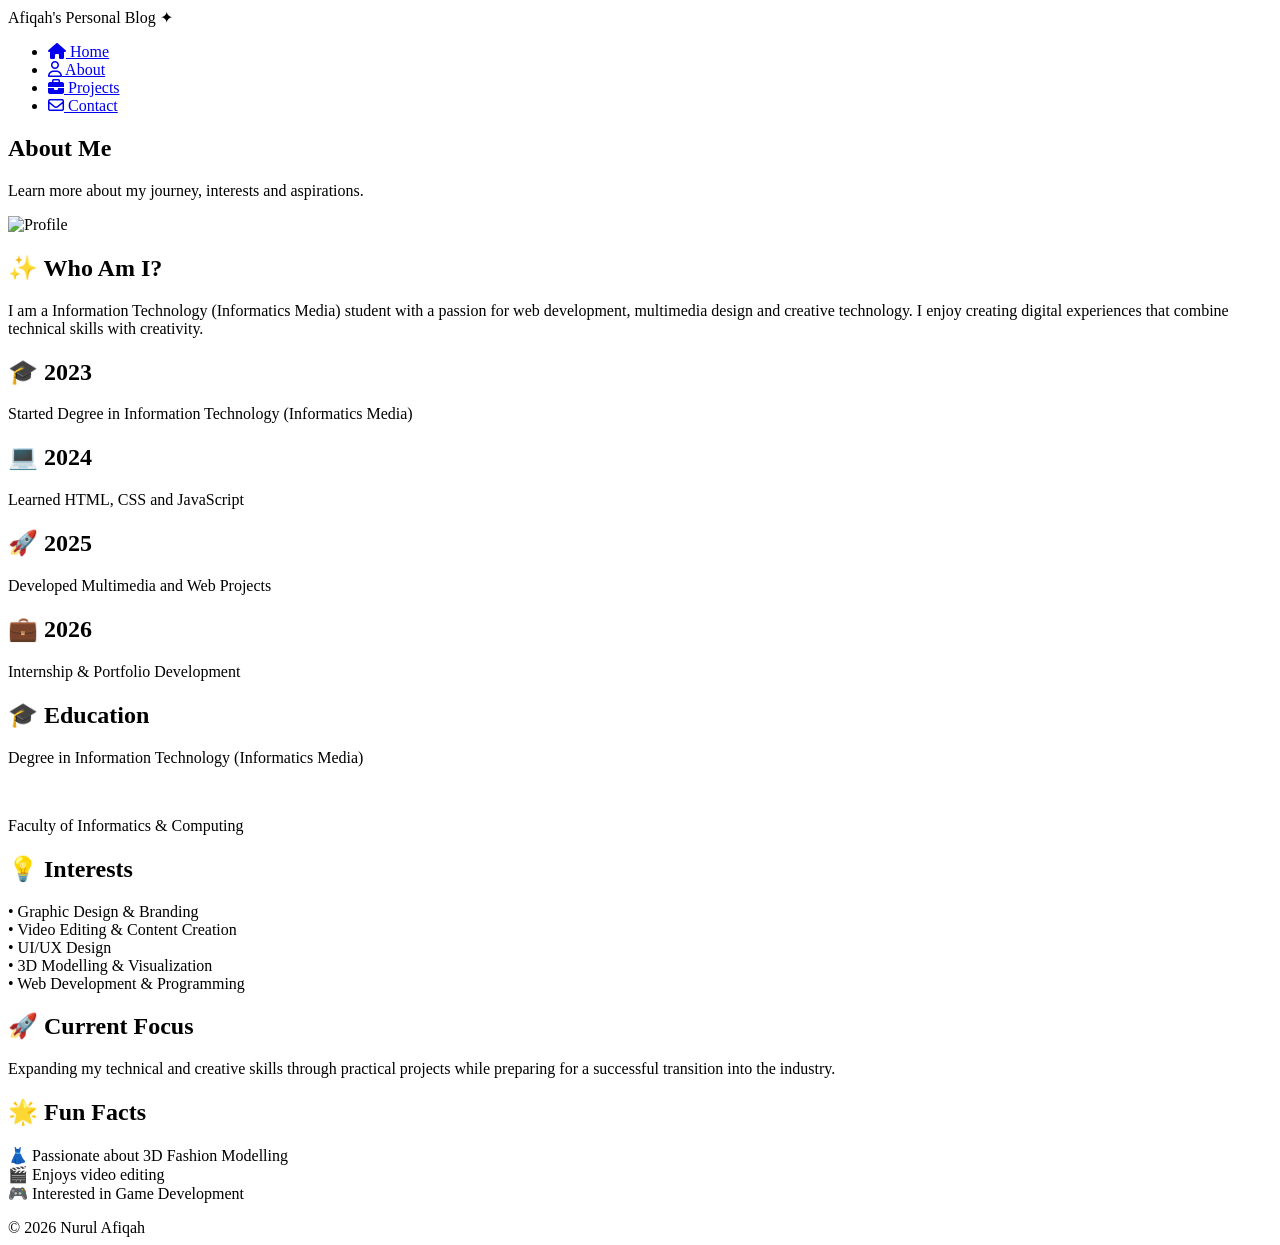
==== about.html @ 3fa1dcd2 "Initial portfolio website setup" ====
<!DOCTYPE html>
<html lang="en">

<head>
    <meta charset="UTF-8">
    <meta name="viewport" content="width=device-width, initial-scale=1.0">
    <title>About Me | Afiqah Portfolio</title>

    <link rel="stylesheet" href="css/style.css">

    <link rel="stylesheet"
    href="https://cdnjs.cloudflare.com/ajax/libs/font-awesome/6.5.1/css/all.min.css">
</head>

<body>

    <!-- NAVIGATION -->

    <nav>

        <div class="logo">
            Afiqah's Personal Blog ✦
        </div>

        <ul>

            <li>
                <a href="index.html">
                    <i class="fa-solid fa-house"></i>
                    Home
                </a>
            </li>

            <li>
                <a href="about.html">
                    <i class="fa-regular fa-user"></i>
                    About
                </a>
            </li>

            <li>
                <a href="blog.html">
                    <i class="fa-solid fa-briefcase"></i>
                    Projects
                </a>
            </li>

            <li>
                <a href="contact.html">
                    <i class="fa-regular fa-envelope"></i>
                    Contact
                </a>
            </li>

        </ul>

    </nav>

    <!-- ABOUT TITLE -->

    <section class="about-banner fade-section">

        <h1>About Me</h1>

        <p>
            Learn more about my journey,
            interests and aspirations.
        </p>

    </section>

    <!-- PROFILE PHOTO -->

    <section class="about-photo fade-section">

        <img src="images/profile.jpeg" alt="Profile">

    </section>

    <!-- INTRO -->

  <section class="about-intro fade-section">

    <div class="about-intro-card fade">

        <h2>✨ Who Am I?</h2>

        <p>
            I am a Information Technology (Informatics Media) student with a passion for
            web development, multimedia design and creative technology.
            I enjoy creating digital experiences that combine technical
            skills with creativity.
        </p>

    </div>

</section>

    <!-- TIMELINE -->

    <section class="timeline fade-section">

        <div class="timeline-card fade">

            <h2>🎓 2023</h2>

            <p>
                Started Degree in Information Technology (Informatics Media)
            </p>

        </div>

        <div class="timeline-card fade">

            <h2>💻 2024</h2>

            <p>
                Learned HTML, CSS and JavaScript
            </p>

        </div>

        <div class="timeline-card fade">

            <h2>🚀 2025</h2>

            <p>
                Developed Multimedia and Web Projects
            </p>

        </div>

        <div class="timeline-card fade">

            <h2>💼 2026</h2>

            <p>
                Internship & Portfolio Development
            </p>

        </div>

    </section>

    <!-- INFORMATION CARDS -->

    <section class="grid fade-section">

        <div class="card fade">

            <h2>🎓 Education</h2>

            <p>
                Degree in Information Technology (Informatics Media)
            </p>

            <br>

            <p>
                Faculty of Informatics & Computing
            </p>

        </div>

        <div class="card fade">

            <h2>💡 Interests</h2>

            <p>
                • Graphic Design & Branding<br>
                • Video Editing & Content Creation<br>
                • UI/UX Design<br>
                • 3D Modelling & Visualization<br>
                • Web Development & Programming

        </div>

        <div class="card fade">

            <h2>🚀 Current Focus</h2>

            <p>
               Expanding my technical and creative skills 
               through practical projects while preparing for 
               a successful transition into the industry.
            </p>

        </div>

        <div class="card fade">

            <h2>🌟 Fun Facts</h2>

            <p>
                👗 Passionate about 3D Fashion Modelling<br>
                🎬 Enjoys video editing<br>
                🎮 Interested in Game Development
            </p>

        </div>

    </section>

  <footer>

    © 2026 Nurul Afiqah

</footer>

<script src="js/script.js"></script>

</body>
</html>
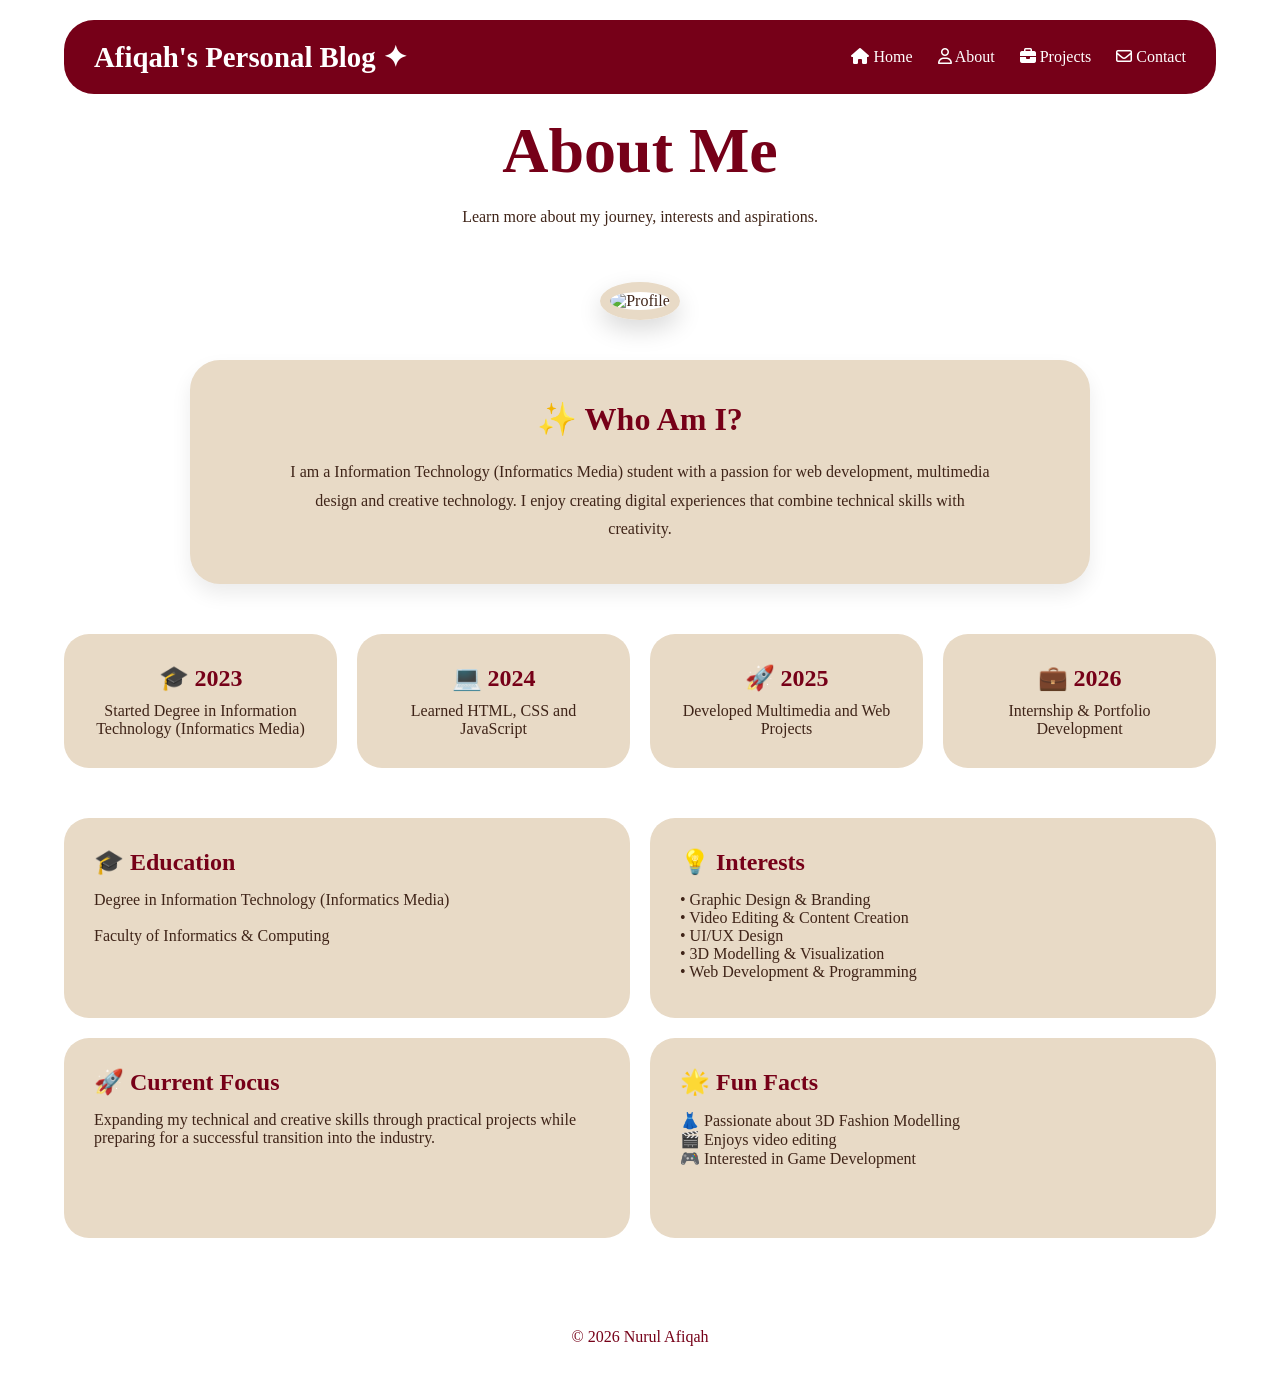
==== commit 68c33d3d: "Update about.html" ====
--- a/about.html
+++ b/about.html
@@ -6,7 +6,7 @@
     <meta name="viewport" content="width=device-width, initial-scale=1.0">
     <title>About Me | Afiqah Portfolio</title>
 
-    <link rel="stylesheet" href="css/style.css">
+    <link rel="stylesheet" href="style.css">
 
     <link rel="stylesheet"
     href="https://cdnjs.cloudflare.com/ajax/libs/font-awesome/6.5.1/css/all.min.css">
@@ -207,7 +207,7 @@
 
 </footer>
 
-<script src="js/script.js"></script>
+<script src="script.js"></script>
 
 </body>
-</html>+</html>
--- a/style.css
+++ b/style.css
@@ -0,0 +1,1037 @@
+*{
+    margin:0;
+    padding:0;
+    box-sizing:border-box;
+    font-family:Georgia, serif;
+}
+
+body{
+    background-image:url("../images/background.jpg");
+    background-size:cover;
+    background-position:center;
+    background-repeat:no-repeat;
+    background-attachment:fixed;
+    color:#3f2418;
+}
+
+html{
+    scroll-behavior:smooth;
+}
+
+body{
+    overflow-x:hidden;
+}
+/* ======================
+   NAVIGATION
+====================== */
+
+nav{
+    width:90%;
+    max-width:1200px;
+
+    margin:20px auto;
+
+    background:#760018;
+
+    border-radius:30px;
+
+    padding:20px 30px;
+
+    display:flex;
+    justify-content:space-between;
+    align-items:center;
+}
+
+.logo{
+    color:white;
+    font-size:1.8rem;
+    font-weight:bold;
+}
+
+nav ul{
+    display:flex;
+    gap:25px;
+    list-style:none;
+}
+
+nav a{
+    color:white;
+    text-decoration:none;
+}
+
+nav a:hover{
+    opacity:.8;
+}
+
+/* ======================
+   HOME HERO
+====================== */
+/* HERO SECTION */
+
+.hero-home{
+
+    width:90%;
+    max-width:1000px;
+
+    margin:40px auto;
+
+    text-align:center;
+}
+
+.hero-label{
+
+    letter-spacing:2px;
+
+    color:#760018;
+
+    font-size:14px;
+
+    margin-bottom:15px;
+}
+
+.hero-home h1{
+
+    font-size:4rem;
+
+    color:#760018;
+
+    margin-bottom:20px;
+}
+
+.hero-text{
+
+    max-width:700px;
+
+    margin:auto;
+
+    font-size:1.2rem;
+
+    line-height:1.8;
+}
+
+.hero-btn{
+
+    display:inline-block;
+
+    margin-top:30px;
+
+    background:#760018;
+
+    color:white;
+
+    text-decoration:none;
+
+    padding:15px 30px;
+
+    border-radius:30px;
+
+    font-weight:bold;
+}
+/* ======================
+   STATS
+====================== */
+
+.stats{
+    width:90%;
+    max-width:1200px;
+
+    margin:40px auto;
+
+    display:flex;
+    justify-content:center;
+
+    gap:20px;
+
+    flex-wrap:wrap;
+}
+
+.stat-box{
+    background:#e8dac6;
+
+    padding:30px;
+
+    border-radius:25px;
+
+    width:250px;
+
+    text-align:center;
+}
+
+.stat-box i{
+    font-size:2rem;
+
+    color:#760018;
+
+    margin-bottom:10px;
+}
+
+/* ======================
+   HOME GRID
+====================== */
+
+.grid{
+    width:90%;
+    max-width:1200px;
+
+    margin:40px auto;
+
+    display:grid;
+
+    grid-template-columns:1fr 1fr;
+
+    gap:20px;
+}
+
+.card{
+    background:#e8dac6;
+
+    padding:30px;
+
+    border-radius:25px;
+
+    min-height:200px;
+
+    transition:.3s;
+}
+
+.card:hover{
+    transform:translateY(-5px);
+}
+
+.card h2{
+    color:#760018;
+
+    margin-bottom:15px;
+}
+
+/* ======================
+   SKILLS
+====================== */
+
+.skills-section{
+
+    width:90%;
+    max-width:1200px;
+
+    margin:60px auto;
+
+    text-align:center;
+}
+
+.skills-section h2{
+
+    margin-bottom:25px;
+
+    color:#3f2418;
+}
+
+.skills{
+
+    display:flex;
+
+    justify-content:center;
+
+    flex-wrap:wrap;
+
+    gap:15px;
+}
+
+.skills span{
+
+    display:inline-block;
+
+    background:#760018;
+
+    color:white;
+
+    padding:12px 25px;
+
+    border-radius:30px;
+
+    font-weight:bold;
+}
+
+/* ======================
+   FEATURED PROJECT
+====================== */
+
+.feature{
+    width:90%;
+    max-width:1200px;
+
+    margin:50px auto;
+}
+
+.feature-card{
+    background:#760018;
+
+    color:white;
+
+    border-radius:35px;
+
+    padding:50px;
+
+    display:flex;
+
+    justify-content:space-between;
+
+    align-items:center;
+
+    gap:40px;
+}
+
+.feature-left{
+    flex:2;
+}
+
+.feature-left h2{
+    font-size:2rem;
+
+    margin-bottom:20px;
+}
+
+.feature-left p{
+    line-height:1.8;
+}
+
+.feature-right{
+    flex:1;
+
+    display:flex;
+
+    justify-content:center;
+
+    align-items:center;
+}
+
+.circle{
+    width:200px;
+    height:200px;
+
+    border-radius:50%;
+
+    background:rgba(255,255,255,.1);
+
+    display:flex;
+
+    justify-content:center;
+    align-items:center;
+
+    font-size:5rem;
+}
+
+.tech-stack{
+    margin-top:20px;
+    margin-bottom:20px;
+}
+
+.tech-stack span{
+    display:inline-block;
+
+    background:white;
+
+    color:#760018;
+
+    padding:8px 15px;
+
+    border-radius:25px;
+
+    margin-right:10px;
+}
+
+.project-btn{
+    display:inline-block;
+
+    margin-top:15px;
+
+    padding:10px 20px;
+
+    border:2px solid white;
+
+    border-radius:25px;
+
+    color:white;
+
+    text-decoration:none;
+}
+
+/* =========================
+   ABOUT PAGE
+========================= */
+
+.about-intro{
+
+    width:90%;
+    max-width:900px;
+
+    margin:40px auto;
+
+    display:flex;
+
+    justify-content:center;
+}
+
+.about-intro-card{
+
+    width:100%;
+
+    background:#e8dac6;
+
+    padding:40px;
+
+    border-radius:30px;
+
+    text-align:center;
+
+    box-shadow:
+    0 10px 20px rgba(0,0,0,.08);
+}
+
+.about-intro-card h2{
+
+    color:#760018;
+
+    font-size:2rem;
+
+    margin-bottom:20px;
+}
+
+.about-intro-card p{
+
+    max-width:700px;
+
+    margin:auto;
+
+    line-height:1.8;
+}
+
+.about-photo{
+
+    text-align:center;
+
+    margin-top:50px;
+
+    margin-bottom:30px;
+}
+
+.about-photo img{
+
+    width:250px;
+
+    height:250px;
+
+    object-fit:cover;
+
+    border-radius:50%;
+
+    border:10px solid #e8dac6;
+
+    box-shadow:
+    0 10px 25px rgba(0,0,0,.15);
+}
+
+.about-banner{
+
+    text-align:center;
+
+    width:90%;
+
+    max-width:800px;
+
+    margin:0 auto 50px auto;
+}
+
+.about-banner h1{
+
+    font-size:4rem;
+
+    color:#760018;
+
+    margin-bottom:15px;
+}
+
+.about-banner p{
+
+    line-height:1.8;
+}
+
+/* =========================
+   TIMELINE
+========================= */
+
+.timeline{
+
+    width:90%;
+    max-width:1200px;
+
+    margin:50px auto;
+
+    display:grid;
+
+    grid-template-columns:
+    repeat(4,1fr);
+
+    gap:20px;
+}
+
+.timeline-card{
+
+    background:#e8dac6;
+
+    padding:30px;
+
+    border-radius:25px;
+
+    text-align:center;
+}
+
+.timeline-card h2{
+
+    color:#760018;
+
+    margin-bottom:10px;
+}
+
+/* =========================
+   FOOTER
+========================= */
+
+footer{
+
+    text-align:center;
+
+    padding:50px;
+
+    color:#760018;
+}
+
+/* =========================
+   CONTACT PAGE
+========================= */
+
+.contact-header{
+
+    text-align:center;
+
+    width:90%;
+    max-width:800px;
+
+    margin:70px auto;
+}
+
+.contact-header h1{
+
+    font-size:4rem;
+
+    color:#760018;
+
+    margin-bottom:15px;
+}
+
+.contact-header p{
+
+    line-height:1.8;
+}
+
+.contact-container{
+
+    width:90%;
+    max-width:1200px;
+
+    margin:50px auto;
+
+    display:grid;
+
+    grid-template-columns:
+    repeat(3,1fr);
+
+    gap:25px;
+}
+
+.contact-card{
+
+    background:#e8dac6;
+
+    padding:40px;
+
+    border-radius:25px;
+
+    text-align:center;
+
+    transition:.3s;
+}
+
+.contact-card:hover{
+
+    transform:translateY(-5px);
+}
+
+.contact-card i{
+
+    font-size:2.5rem;
+
+    color:#760018;
+
+    margin-bottom:15px;
+}
+
+.contact-card h2{
+
+    color:#760018;
+
+    margin-bottom:10px;
+}
+
+.contact-form{
+
+    width:90%;
+    max-width:800px;
+
+    margin:60px auto;
+
+    background:#e8dac6;
+
+    padding:40px;
+
+    border-radius:30px;
+}
+
+.contact-form h2{
+
+    text-align:center;
+
+    color:#760018;
+
+    margin-bottom:25px;
+}
+
+.contact-form form{
+
+    display:flex;
+
+    flex-direction:column;
+
+    gap:20px;
+}
+
+.contact-form input,
+.contact-form textarea{
+
+    padding:15px;
+
+    border:none;
+
+    border-radius:15px;
+
+    background:white;
+
+    font-size:1rem;
+}
+
+.contact-form button{
+
+    background:#760018;
+
+    color:white;
+
+    border:none;
+
+    padding:15px;
+
+    border-radius:20px;
+
+    cursor:pointer;
+
+    font-weight:bold;
+}
+
+.contact-form button:hover{
+
+    opacity:.9;
+}
+
+@media(max-width:900px){
+
+.contact-container{
+
+    grid-template-columns:1fr;
+}
+
+.contact-header h1{
+
+    font-size:2.5rem;
+}
+
+}
+
+/* =========================
+   PROJECTS PAGE
+========================= */
+
+.projects-header{
+
+    width:90%;
+    max-width:800px;
+
+    margin:80px auto 50px;
+
+    text-align:center;
+}
+
+.projects-header h1{
+
+    font-size:4rem;
+
+    color:#760018;
+
+    margin-bottom:15px;
+}
+
+.projects-header p{
+
+    line-height:1.8;
+
+    font-size:1.1rem;
+}
+
+/* PROJECT GRID */
+
+.projects-grid{
+
+    width:90%;
+    max-width:1200px;
+
+    margin:50px auto;
+
+    display:grid;
+
+    grid-template-columns:repeat(3,1fr);
+
+    gap:25px;
+
+    align-items:stretch;
+}
+
+.project-card{
+
+    display:flex;
+
+    flex-direction:column;
+
+    justify-content:flex-start;
+
+    min-height:450px;
+}
+
+/* PROJECT CARD */
+
+.project-card{
+
+    background:#e8dac6;
+
+    padding:35px;
+
+    border-radius:30px;
+
+    border:2px solid rgba(122,139,111,.15);
+
+    box-shadow:
+    0 5px 15px rgba(0,0,0,.08);
+
+    transition:.3s;
+}
+
+.project-card:hover{
+
+    transform:translateY(-8px);
+
+    box-shadow:
+    0 15px 25px rgba(0,0,0,.12);
+}
+
+
+
+.project-card h2{
+
+    color:#760018;
+
+    margin-bottom:15px;
+}
+
+.project-card p{
+
+    line-height:1.8;
+
+    margin-bottom:20px;
+}
+
+/* PROJECT TAGS */
+
+.project-tags{
+
+    display:flex;
+
+    flex-wrap:wrap;
+
+    gap:10px;
+}
+
+.project-tags span{
+
+    background:#760018;
+
+    color:white;
+
+    padding:8px 15px;
+
+    border-radius:20px;
+
+    font-size:.9rem;
+
+    font-weight:bold;
+}
+
+/* MOBILE */
+
+@media(max-width:900px){
+
+.projects-grid{
+
+    grid-template-columns:1fr;
+}
+
+.projects-header h1{
+
+    font-size:2.5rem;
+}
+
+}
+/* =========================
+   MOBILE RESPONSIVE
+========================= */
+
+@media (max-width: 768px){
+
+    /* NAVBAR */
+
+    nav{
+        flex-direction:column;
+        gap:15px;
+        text-align:center;
+    }
+
+    nav ul{
+        flex-wrap:wrap;
+        justify-content:center;
+        gap:15px;
+    }
+
+    /* HERO */
+
+    .hero-home h1{
+        font-size:2.8rem;
+    }
+
+    .hero-text{
+        font-size:1rem;
+    }
+
+    /* STATS */
+
+    .stats{
+        flex-direction:column;
+        align-items:center;
+    }
+
+    .stat-box{
+        width:100%;
+        max-width:350px;
+    }
+
+    /* FEATURED PROJECT */
+
+    .feature-card{
+        flex-direction:column;
+        text-align:center;
+    }
+
+    .circle{
+        width:140px;
+        height:140px;
+        font-size:3rem;
+    }
+
+    /* ABOUT */
+
+    .about-banner h1{
+        font-size:2.5rem;
+    }
+
+    .about-photo img{
+        width:220px;
+        height:220px;
+    }
+
+    .timeline{
+        grid-template-columns:1fr;
+    }
+
+    /* CARDS */
+
+    .grid{
+        grid-template-columns:1fr;
+    }
+
+    /* PROJECTS */
+
+    .projects-header h1{
+        font-size:2.5rem;
+    }
+
+    .projects-grid{
+        grid-template-columns:1fr;
+    }
+
+    .project-card{
+        min-height:auto;
+    }
+
+    /* CONTACT */
+
+    .contact-header h1{
+        font-size:2.5rem;
+    }
+
+    .contact-container{
+        grid-template-columns:1fr;
+    }
+
+    .contact-form{
+        width:95%;
+    }
+
+}
+
+    /* =========================
+   DARK MODE BUTTON
+========================= */
+
+.dark-btn{
+
+    margin-top:20px;
+
+    background:#7a8b6f;
+
+    color:white;
+
+    border:none;
+
+    padding:12px 25px;
+
+    border-radius:25px;
+
+    cursor:pointer;
+
+    font-size:1rem;
+
+    transition:.3s;
+}
+
+.dark-btn:hover{
+
+    opacity:.9;
+}
+
+/* =========================
+   DARK MODE
+========================= */
+
+.dark-mode{
+
+    background:#1f1f1f;
+
+    color:white;
+}
+
+.dark-mode nav{
+
+    background:#111;
+}
+
+.dark-mode .card,
+.dark-mode .project-card,
+.dark-mode .timeline-card,
+.dark-mode .contact-card,
+.dark-mode .about-intro-card,
+.dark-mode .stat-box,
+.dark-mode .contact-form{
+
+    background:#2d2d2d;
+
+    color:white;
+}
+
+.dark-mode h1,
+.dark-mode h2{
+
+    color:#d8e3d2;
+}
+
+.dark-mode .skills span,
+.dark-mode .project-tags span,
+.dark-mode .hero-btn,
+.dark-mode .dark-btn{
+
+    background:#444;
+}
+
+.dark-mode footer{
+
+    color:#d8e3d2;
+}
+
+/* =========================
+   FADE IN ANIMATION
+========================= */
+
+.hidden{
+
+    opacity:0;
+
+    transform:translateY(20px);
+
+    transition:all 1s ease;
+}
+
+.show{
+
+    opacity:1;
+
+    transform:translateY(0);
+}
+
+/* =========================
+   SCROLL ANIMATION
+========================= */
+
+.hidden{
+
+    opacity:0;
+
+    transform:translateY(25px);
+
+    transition:
+    opacity 1s ease,
+    transform 0.8s ease;
+}
+
+.show{
+
+    opacity:1;
+
+    transform:translateY(0);
+} 
+
+}
+
+
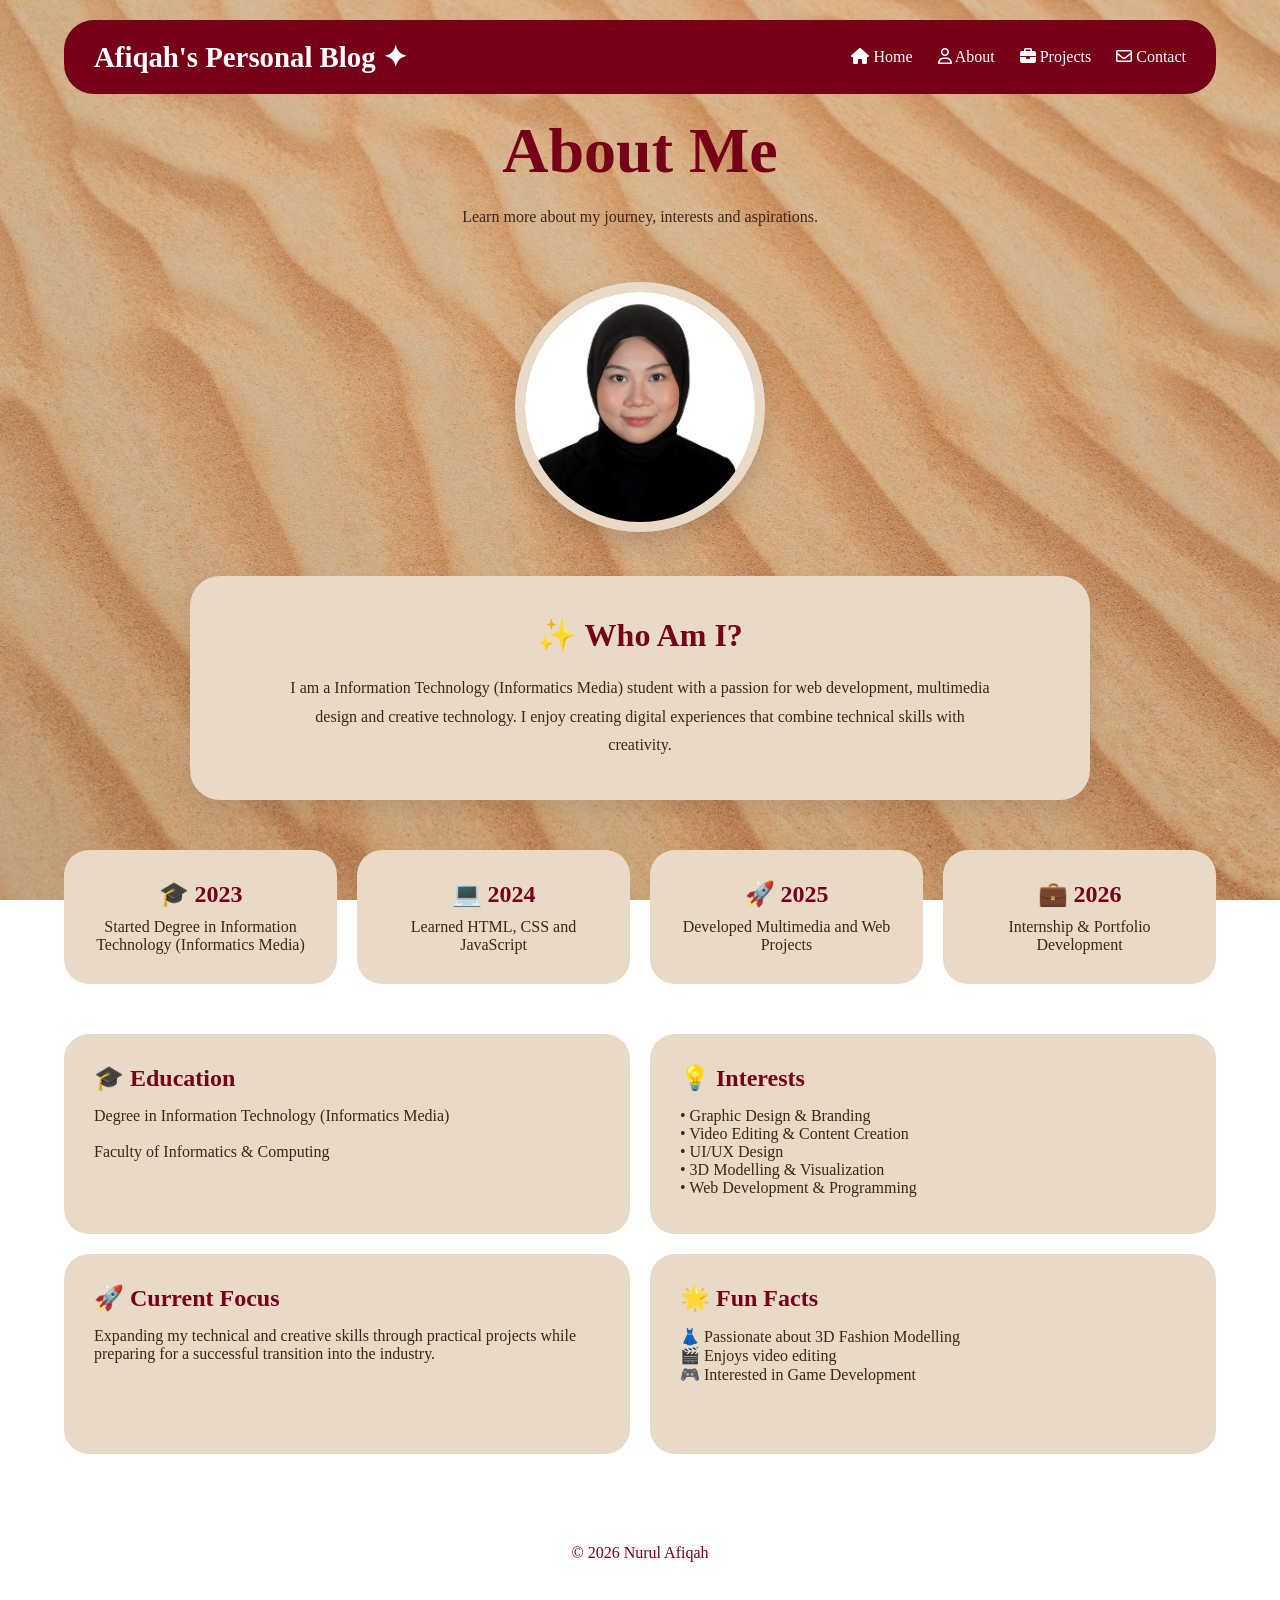
==== commit f2a24d96: "Update about.html" ====
--- a/about.html
+++ b/about.html
@@ -73,7 +73,7 @@
 
     <section class="about-photo fade-section">
 
-        <img src="images/profile.jpeg" alt="Profile">
+        <img src="profile.jpeg" alt="Profile">
 
     </section>
 
--- a/style.css
+++ b/style.css
@@ -6,7 +6,7 @@
 }
 
 body{
-    background-image:url("../images/background.jpg");
+    background-image:url("background.jpg");
     background-size:cover;
     background-position:center;
     background-repeat:no-repeat;
